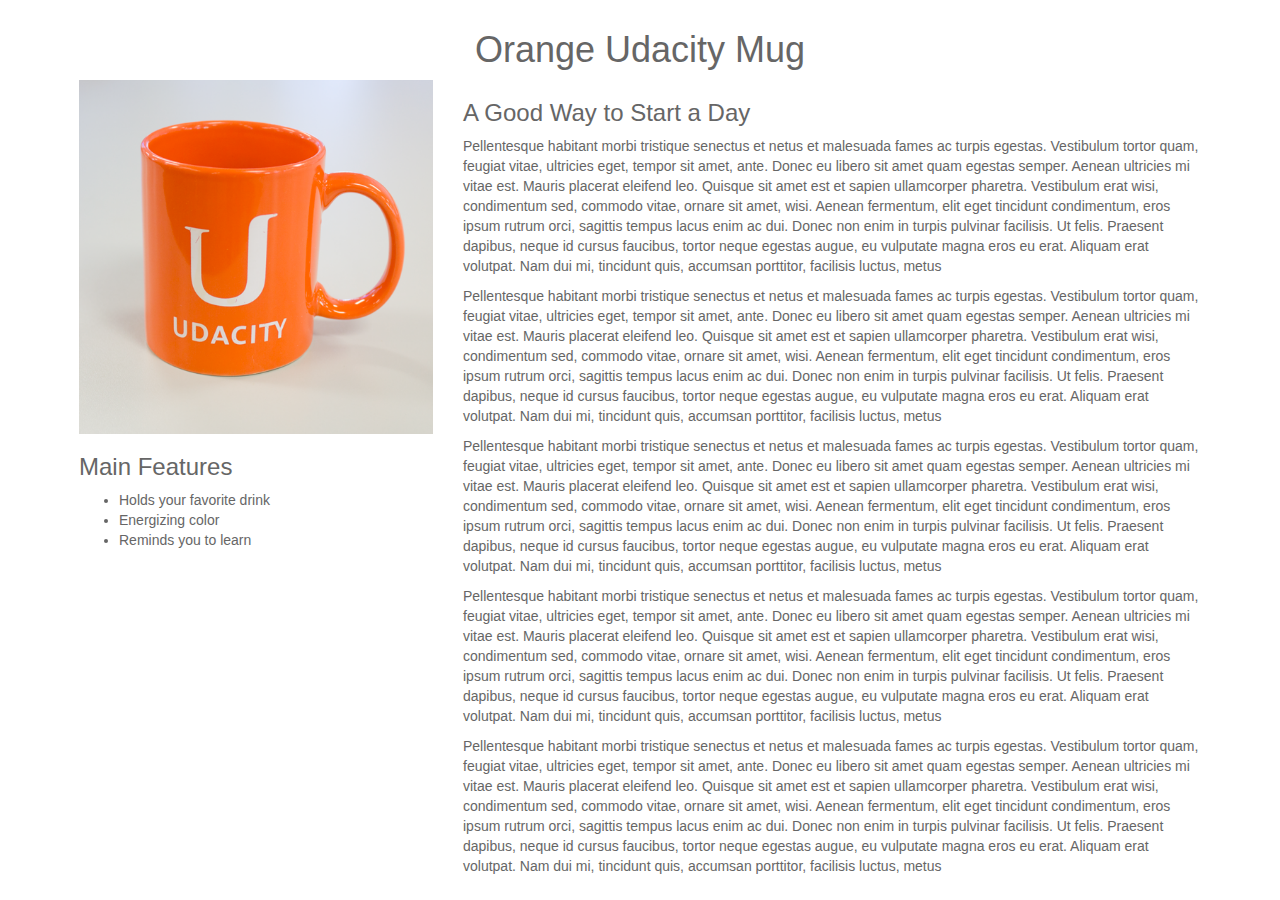
==== Project-1/index.html @ e980c239 "Folders structure corrected" ====
<!DOCTYPE html>
<html lang ="en">
	<head>
		<meta charset="utf-8">
		<meta http-equiv="X-UA-Compatible" content="IE=edge">
		<meta name="viewport" content="width=device-width, initial-scale=1">
		<link rel="stylesheet" href="css/bootstrap.css">
		<link rel="stylesheet" href="css/main.css">
		<title>Orange Udacity Mug</title>
	</head>
	<body>
		<div class="container">
			<header class="row">
				<div class="col-md-12 text-center">
					<h1 orange>Orange Udacity Mug</h1>
				</div>
			</header>
			<main class="row">
				<aside id="sidebar" class="col col-md-4">
					<div>
						<img src="images/mug.png" class="img-responsive" alt="Udacity Orange Mug">
					</div>
					<div class="col features">
						<h3 orange>Main Features</h3>
						<ul>
							<li> Holds your favorite drink</li>
							<li> Energizing color</li>
							<li> Reminds you to learn</li>
						</ul>
					</div>
				</aside>
					<section id="blog" class="col col-md-8">
						<h3>A Good Way to Start a Day</h3>
						<article>
							<p>Pellentesque habitant morbi tristique senectus et netus et malesuada fames ac turpis egestas. Vestibulum tortor quam, feugiat vitae, ultricies eget, tempor sit amet, ante. Donec eu libero sit amet quam egestas semper. Aenean ultricies mi vitae est. Mauris placerat eleifend leo. Quisque sit amet est et sapien ullamcorper pharetra. Vestibulum erat wisi, condimentum sed, commodo vitae, ornare sit amet, wisi. Aenean fermentum, elit eget tincidunt condimentum, eros ipsum rutrum orci, sagittis tempus lacus enim ac dui. Donec non enim in turpis pulvinar facilisis. Ut felis. Praesent dapibus, neque id cursus faucibus, tortor neque egestas augue, eu vulputate magna eros eu erat. Aliquam erat volutpat. Nam dui mi, tincidunt quis, accumsan porttitor, facilisis luctus, metus</p>
							<p>Pellentesque habitant morbi tristique senectus et netus et malesuada fames ac turpis egestas. Vestibulum tortor quam, feugiat vitae, ultricies eget, tempor sit amet, ante. Donec eu libero sit amet quam egestas semper. Aenean ultricies mi vitae est. Mauris placerat eleifend leo. Quisque sit amet est et sapien ullamcorper pharetra. Vestibulum erat wisi, condimentum sed, commodo vitae, ornare sit amet, wisi. Aenean fermentum, elit eget tincidunt condimentum, eros ipsum rutrum orci, sagittis tempus lacus enim ac dui. Donec non enim in turpis pulvinar facilisis. Ut felis. Praesent dapibus, neque id cursus faucibus, tortor neque egestas augue, eu vulputate magna eros eu erat. Aliquam erat volutpat. Nam dui mi, tincidunt quis, accumsan porttitor, facilisis luctus, metus</p>
							<p>Pellentesque habitant morbi tristique senectus et netus et malesuada fames ac turpis egestas. Vestibulum tortor quam, feugiat vitae, ultricies eget, tempor sit amet, ante. Donec eu libero sit amet quam egestas semper. Aenean ultricies mi vitae est. Mauris placerat eleifend leo. Quisque sit amet est et sapien ullamcorper pharetra. Vestibulum erat wisi, condimentum sed, commodo vitae, ornare sit amet, wisi. Aenean fermentum, elit eget tincidunt condimentum, eros ipsum rutrum orci, sagittis tempus lacus enim ac dui. Donec non enim in turpis pulvinar facilisis. Ut felis. Praesent dapibus, neque id cursus faucibus, tortor neque egestas augue, eu vulputate magna eros eu erat. Aliquam erat volutpat. Nam dui mi, tincidunt quis, accumsan porttitor, facilisis luctus, metus</p>
							<p>Pellentesque habitant morbi tristique senectus et netus et malesuada fames ac turpis egestas. Vestibulum tortor quam, feugiat vitae, ultricies eget, tempor sit amet, ante. Donec eu libero sit amet quam egestas semper. Aenean ultricies mi vitae est. Mauris placerat eleifend leo. Quisque sit amet est et sapien ullamcorper pharetra. Vestibulum erat wisi, condimentum sed, commodo vitae, ornare sit amet, wisi. Aenean fermentum, elit eget tincidunt condimentum, eros ipsum rutrum orci, sagittis tempus lacus enim ac dui. Donec non enim in turpis pulvinar facilisis. Ut felis. Praesent dapibus, neque id cursus faucibus, tortor neque egestas augue, eu vulputate magna eros eu erat. Aliquam erat volutpat. Nam dui mi, tincidunt quis, accumsan porttitor, facilisis luctus, metus</p>
							<p>Pellentesque habitant morbi tristique senectus et netus et malesuada fames ac turpis egestas. Vestibulum tortor quam, feugiat vitae, ultricies eget, tempor sit amet, ante. Donec eu libero sit amet quam egestas semper. Aenean ultricies mi vitae est. Mauris placerat eleifend leo. Quisque sit amet est et sapien ullamcorper pharetra. Vestibulum erat wisi, condimentum sed, commodo vitae, ornare sit amet, wisi. Aenean fermentum, elit eget tincidunt condimentum, eros ipsum rutrum orci, sagittis tempus lacus enim ac dui. Donec non enim in turpis pulvinar facilisis. Ut felis. Praesent dapibus, neque id cursus faucibus, tortor neque egestas augue, eu vulputate magna eros eu erat. Aliquam erat volutpat. Nam dui mi, tincidunt quis, accumsan porttitor, facilisis luctus, metus</p>
						</article>
					</section>
				</main>
				<footer></footer>
			</div>
	</body>
</html>
---- Project-1/css/main.css ----
body {
	font-family: 'Lucida Grande', sans-serif;
	color: #666;
}

.container {
	max-width: 90%;
	float: none;
	margin: 10px auto;

.orange {
	color: #f07c17;
}
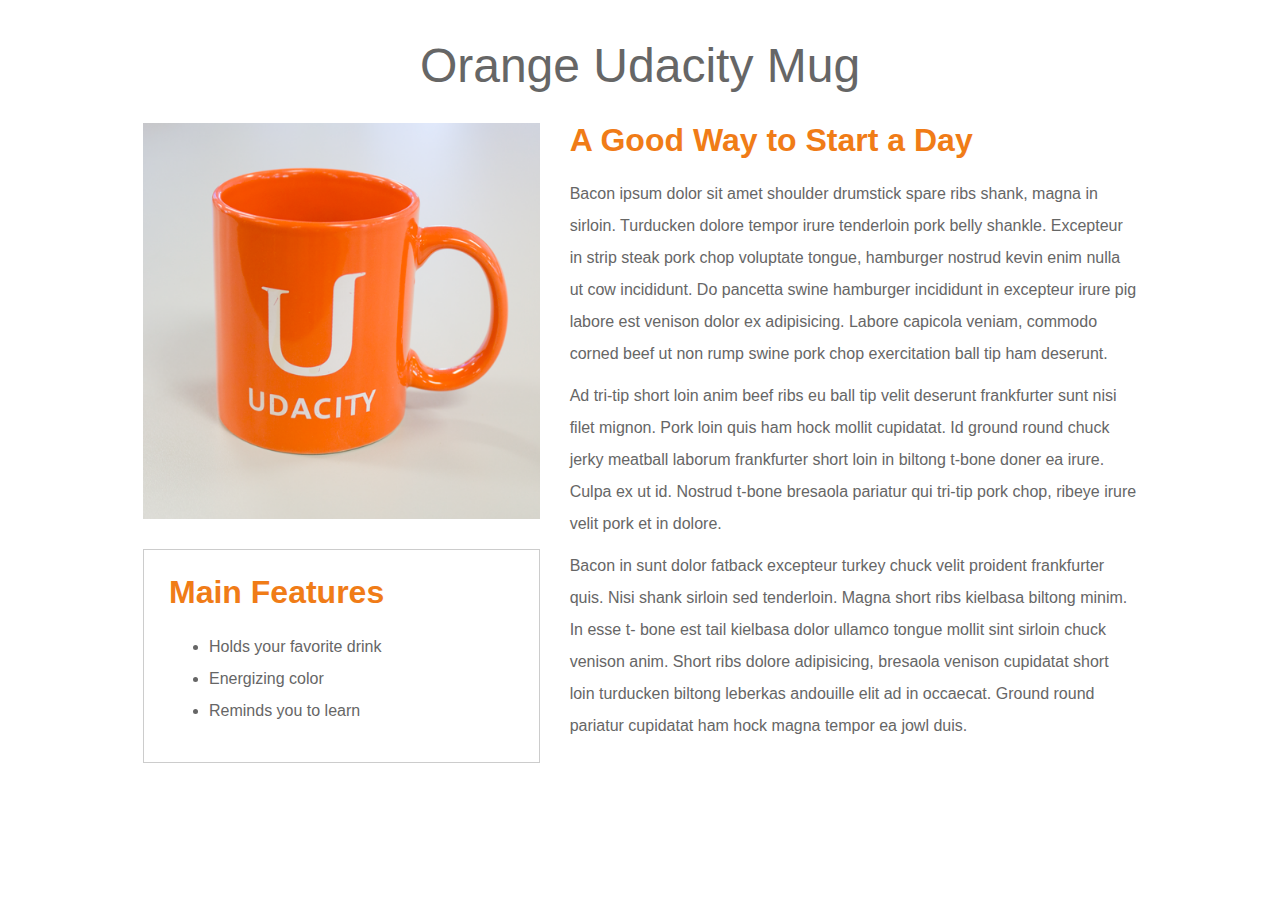
==== commit c6093f1c: "Latest updates of HTML and CSS files" ====
--- a/Project-1/index.html
+++ b/Project-1/index.html
@@ -4,24 +4,24 @@
 		<meta charset="utf-8">
 		<meta http-equiv="X-UA-Compatible" content="IE=edge">
 		<meta name="viewport" content="width=device-width, initial-scale=1">
-		<link rel="stylesheet" href="css/bootstrap.css">
-		<link rel="stylesheet" href="css/main.css">
+        <link rel="stylesheet"  href="css/bootstrap.min.css">
+        <link rel="stylesheet"  href="css/main.css">
 		<title>Orange Udacity Mug</title>
 	</head>
 	<body>
-		<div class="container">
+		<div class="container center-block">
 			<header class="row">
 				<div class="col-md-12 text-center">
-					<h1 orange>Orange Udacity Mug</h1>
+					<h1 class="title">Orange Udacity Mug</h1>
 				</div>
 			</header>
 			<main class="row">
-				<aside id="sidebar" class="col col-md-4">
+				<aside id="sidebar" class="col col-md-5">
 					<div>
 						<img src="images/mug.png" class="img-responsive" alt="Udacity Orange Mug">
 					</div>
 					<div class="col features">
-						<h3 orange>Main Features</h3>
+						<h2 class="subtitle">Main Features</h3>
 						<ul>
 							<li> Holds your favorite drink</li>
 							<li> Energizing color</li>
@@ -29,18 +29,16 @@
 						</ul>
 					</div>
 				</aside>
-					<section id="blog" class="col col-md-8">
-						<h3>A Good Way to Start a Day</h3>
-						<article>
-							<p>Pellentesque habitant morbi tristique senectus et netus et malesuada fames ac turpis egestas. Vestibulum tortor quam, feugiat vitae, ultricies eget, tempor sit amet, ante. Donec eu libero sit amet quam egestas semper. Aenean ultricies mi vitae est. Mauris placerat eleifend leo. Quisque sit amet est et sapien ullamcorper pharetra. Vestibulum erat wisi, condimentum sed, commodo vitae, ornare sit amet, wisi. Aenean fermentum, elit eget tincidunt condimentum, eros ipsum rutrum orci, sagittis tempus lacus enim ac dui. Donec non enim in turpis pulvinar facilisis. Ut felis. Praesent dapibus, neque id cursus faucibus, tortor neque egestas augue, eu vulputate magna eros eu erat. Aliquam erat volutpat. Nam dui mi, tincidunt quis, accumsan porttitor, facilisis luctus, metus</p>
-							<p>Pellentesque habitant morbi tristique senectus et netus et malesuada fames ac turpis egestas. Vestibulum tortor quam, feugiat vitae, ultricies eget, tempor sit amet, ante. Donec eu libero sit amet quam egestas semper. Aenean ultricies mi vitae est. Mauris placerat eleifend leo. Quisque sit amet est et sapien ullamcorper pharetra. Vestibulum erat wisi, condimentum sed, commodo vitae, ornare sit amet, wisi. Aenean fermentum, elit eget tincidunt condimentum, eros ipsum rutrum orci, sagittis tempus lacus enim ac dui. Donec non enim in turpis pulvinar facilisis. Ut felis. Praesent dapibus, neque id cursus faucibus, tortor neque egestas augue, eu vulputate magna eros eu erat. Aliquam erat volutpat. Nam dui mi, tincidunt quis, accumsan porttitor, facilisis luctus, metus</p>
-							<p>Pellentesque habitant morbi tristique senectus et netus et malesuada fames ac turpis egestas. Vestibulum tortor quam, feugiat vitae, ultricies eget, tempor sit amet, ante. Donec eu libero sit amet quam egestas semper. Aenean ultricies mi vitae est. Mauris placerat eleifend leo. Quisque sit amet est et sapien ullamcorper pharetra. Vestibulum erat wisi, condimentum sed, commodo vitae, ornare sit amet, wisi. Aenean fermentum, elit eget tincidunt condimentum, eros ipsum rutrum orci, sagittis tempus lacus enim ac dui. Donec non enim in turpis pulvinar facilisis. Ut felis. Praesent dapibus, neque id cursus faucibus, tortor neque egestas augue, eu vulputate magna eros eu erat. Aliquam erat volutpat. Nam dui mi, tincidunt quis, accumsan porttitor, facilisis luctus, metus</p>
-							<p>Pellentesque habitant morbi tristique senectus et netus et malesuada fames ac turpis egestas. Vestibulum tortor quam, feugiat vitae, ultricies eget, tempor sit amet, ante. Donec eu libero sit amet quam egestas semper. Aenean ultricies mi vitae est. Mauris placerat eleifend leo. Quisque sit amet est et sapien ullamcorper pharetra. Vestibulum erat wisi, condimentum sed, commodo vitae, ornare sit amet, wisi. Aenean fermentum, elit eget tincidunt condimentum, eros ipsum rutrum orci, sagittis tempus lacus enim ac dui. Donec non enim in turpis pulvinar facilisis. Ut felis. Praesent dapibus, neque id cursus faucibus, tortor neque egestas augue, eu vulputate magna eros eu erat. Aliquam erat volutpat. Nam dui mi, tincidunt quis, accumsan porttitor, facilisis luctus, metus</p>
-							<p>Pellentesque habitant morbi tristique senectus et netus et malesuada fames ac turpis egestas. Vestibulum tortor quam, feugiat vitae, ultricies eget, tempor sit amet, ante. Donec eu libero sit amet quam egestas semper. Aenean ultricies mi vitae est. Mauris placerat eleifend leo. Quisque sit amet est et sapien ullamcorper pharetra. Vestibulum erat wisi, condimentum sed, commodo vitae, ornare sit amet, wisi. Aenean fermentum, elit eget tincidunt condimentum, eros ipsum rutrum orci, sagittis tempus lacus enim ac dui. Donec non enim in turpis pulvinar facilisis. Ut felis. Praesent dapibus, neque id cursus faucibus, tortor neque egestas augue, eu vulputate magna eros eu erat. Aliquam erat volutpat. Nam dui mi, tincidunt quis, accumsan porttitor, facilisis luctus, metus</p>
-						</article>
-					</section>
-				</main>
-				<footer></footer>
-			</div>
+				<section id="blog" class="col col-md-7">
+					<h2 class="subtitle">A Good Way to Start a Day</h3>
+					<article>
+						<p>Bacon ipsum dolor sit amet shoulder drumstick spare ribs shank, magna in sirloin. Turducken dolore tempor irure tenderloin pork belly shankle. Excepteur in strip steak pork chop voluptate tongue, hamburger nostrud kevin enim nulla ut cow incididunt. Do pancetta swine hamburger incididunt in excepteur irure pig labore est venison dolor ex adipisicing. Labore capicola veniam, commodo corned beef ut non rump swine pork chop exercitation ball tip ham deserunt.</p>
+						<p>Ad tri-tip short loin anim beef ribs eu ball tip velit deserunt frankfurter sunt nisi filet mignon. Pork loin quis ham hock mollit cupidatat. Id ground round chuck jerky meatball laborum frankfurter short loin in biltong t-bone doner ea irure. Culpa ex ut id. Nostrud t-bone bresaola pariatur qui tri-tip pork chop, ribeye irure velit pork et in dolore.</p>
+                        <p>Bacon in sunt dolor fatback excepteur turkey chuck velit proident frankfurter quis. Nisi shank sirloin sed tenderloin. Magna short ribs kielbasa biltong minim. In esse t- bone est tail kielbasa dolor ullamco tongue mollit sint sirloin chuck venison anim. Short ribs dolore adipisicing, bresaola venison cupidatat short loin turducken biltong leberkas andouille elit ad in occaecat. Ground round pariatur cupidatat ham hock magna tempor ea jowl duis.</p>
+                    </article>
+				</section>
+			</main>
+			<footer></footer>
+		</div>
 	</body>
 </html>--- a/Project-1/css/main.css
+++ b/Project-1/css/main.css
@@ -1,13 +1,28 @@
 body {
-	font-family: 'Lucida Grande', sans-serif;
+	font: 'Lucida Grande', sans-serif;
 	color: #666;
+	font-size: 16px;
+	line-height: 2em;
 }
 
 .container {
-	max-width: 90%;
-	float: none;
-	margin: 10px auto;
+	max-width: 1024px;
+}
 
-.orange {
+.subtitle {
 	color: #f07c17;
+	font-weight: 600;
+	margin: 0 0 20px 0;
+    font-size: 200%
+}
+
+.title {
+	padding:20px;
+	font-size: 300%;
+}
+
+.features {
+	padding: 25px;
+	border: 1px solid #ccc;
+	margin: 30px auto;
 }